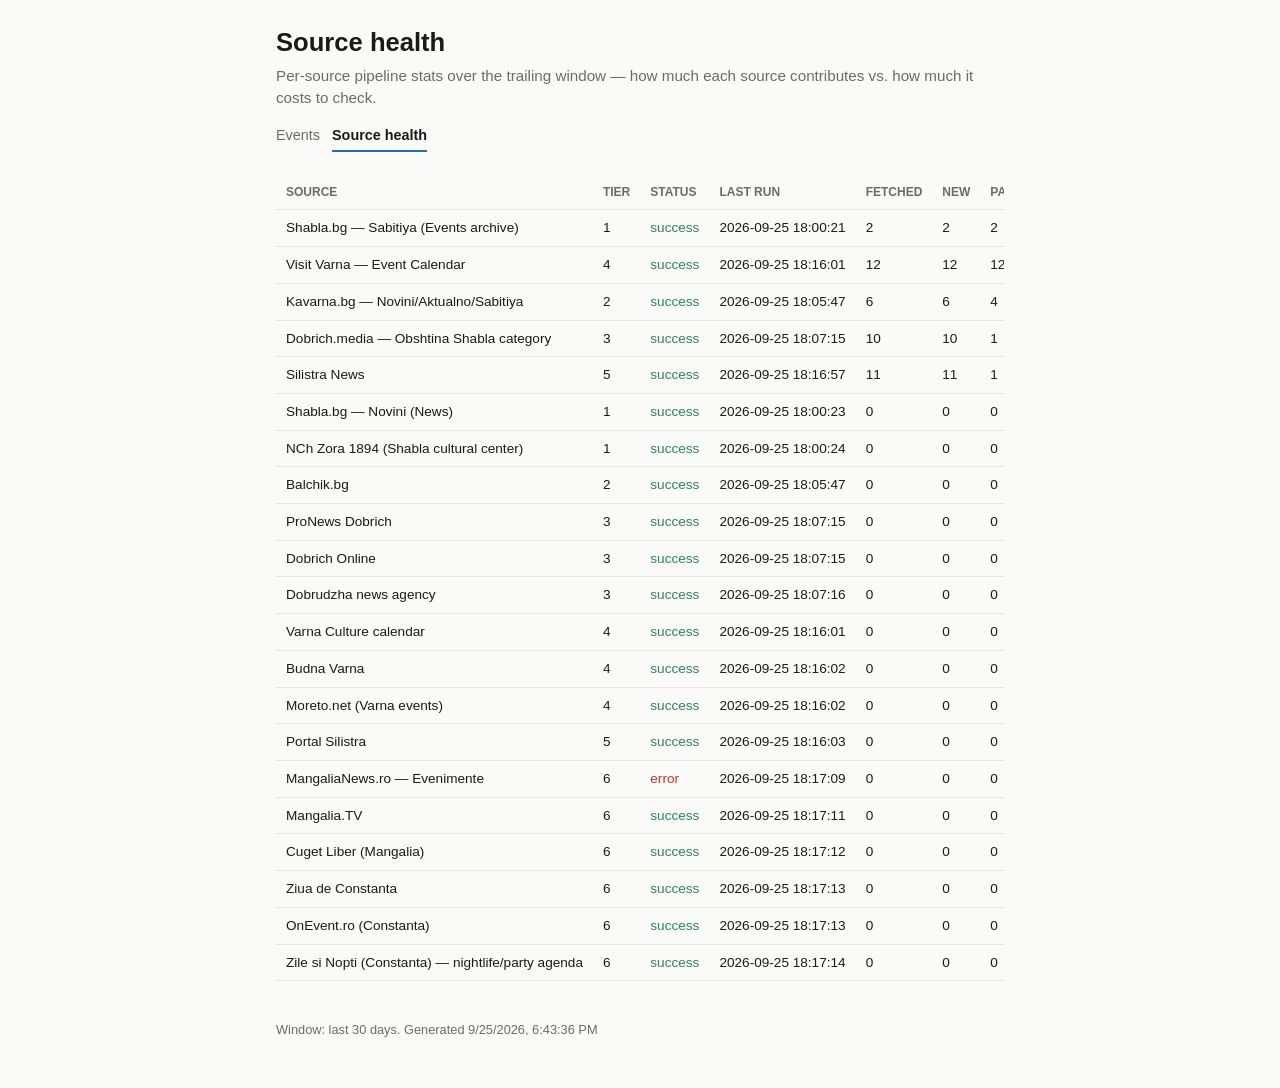
==== docs/stats.html @ 1ce8c90c "Add export + static UI (Milestone 9) pipeline/export.py: export_events_json (marks event_date-in-the" ====
<!doctype html>
<html lang="en">
<head>
<meta charset="utf-8">
<meta name="viewport" content="width=device-width, initial-scale=1">
<title>Shabla Events — Source Health</title>
<link rel="stylesheet" href="assets/style.css">
</head>
<body>
<div class="wrap">
  <header>
    <h1>Source health</h1>
    <p class="subtitle">Per-source pipeline stats over the trailing window — how much each source contributes vs. how much it costs to check.</p>
    <nav class="tabs">
      <a href="index.html">Events</a>
      <a href="stats.html" class="active">Source health</a>
    </nav>
  </header>
  <main id="content">
    <p class="loading">Loading stats…</p>
  </main>
  <footer id="footer"></footer>
</div>
<script src="assets/stats.js"></script>
</body>
</html>
---- docs/assets/style.css ----
:root {
  color-scheme: light dark;
  --bg: #fafaf8;
  --fg: #1a1a1a;
  --muted: #6b6b6b;
  --card-bg: #ffffff;
  --border: #e4e4e0;
  --accent: #2b6cb0;
  --badge-bg: #eef2f7;
}

@media (prefers-color-scheme: dark) {
  :root {
    --bg: #15181c;
    --fg: #e9e9e7;
    --muted: #9a9a95;
    --card-bg: #1d2126;
    --border: #2c3138;
    --accent: #6fa8dc;
    --badge-bg: #262b31;
  }
}

* {
  box-sizing: border-box;
}

body {
  margin: 0;
  background: var(--bg);
  color: var(--fg);
  font-family: -apple-system, BlinkMacSystemFont, "Segoe UI", Roboto, sans-serif;
  line-height: 1.45;
}

.wrap {
  max-width: 760px;
  margin: 0 auto;
  padding: 24px 16px 48px;
}

header h1 {
  margin: 0 0 4px;
  font-size: 1.6rem;
}

header p.subtitle {
  margin: 0 0 16px;
  color: var(--muted);
  font-size: 0.95rem;
}

nav.tabs {
  display: flex;
  gap: 12px;
  margin-bottom: 24px;
  font-size: 0.9rem;
}

nav.tabs a {
  color: var(--muted);
  text-decoration: none;
  padding-bottom: 4px;
}

nav.tabs a.active {
  color: var(--fg);
  border-bottom: 2px solid var(--accent);
  font-weight: 600;
}

.date-group h2 {
  font-size: 1rem;
  color: var(--muted);
  margin: 28px 0 10px;
  font-weight: 600;
  text-transform: uppercase;
  letter-spacing: 0.03em;
}

.event-card {
  background: var(--card-bg);
  border: 1px solid var(--border);
  border-radius: 10px;
  padding: 14px 16px;
  margin-bottom: 10px;
}

.event-card .row1 {
  display: flex;
  justify-content: space-between;
  align-items: baseline;
  gap: 8px;
  flex-wrap: wrap;
}

.event-card .title {
  font-weight: 600;
  font-size: 1.02rem;
}

.badge {
  display: inline-block;
  background: var(--badge-bg);
  color: var(--muted);
  border-radius: 999px;
  padding: 2px 10px;
  font-size: 0.72rem;
  text-transform: uppercase;
  letter-spacing: 0.03em;
  white-space: nowrap;
}

.event-card .meta {
  color: var(--muted);
  font-size: 0.88rem;
  margin-top: 4px;
}

.event-card .description {
  margin-top: 8px;
  font-size: 0.92rem;
}

.event-card .sources {
  margin-top: 10px;
  font-size: 0.82rem;
}

.event-card .sources a {
  color: var(--accent);
  text-decoration: none;
  margin-right: 10px;
}

.event-card .sources a:hover {
  text-decoration: underline;
}

.empty-state, .loading {
  color: var(--muted);
  padding: 40px 0;
  text-align: center;
}

table.stats {
  width: 100%;
  border-collapse: collapse;
  font-size: 0.85rem;
}

table.stats th, table.stats td {
  text-align: left;
  padding: 8px 10px;
  border-bottom: 1px solid var(--border);
  white-space: nowrap;
}

table.stats th {
  color: var(--muted);
  font-weight: 600;
  font-size: 0.75rem;
  text-transform: uppercase;
}

.overflow-x {
  overflow-x: auto;
}

.status-ok { color: #2f855a; }
.status-error { color: #c53030; }
.status-inactive { color: var(--muted); }

footer {
  margin-top: 40px;
  color: var(--muted);
  font-size: 0.8rem;
}
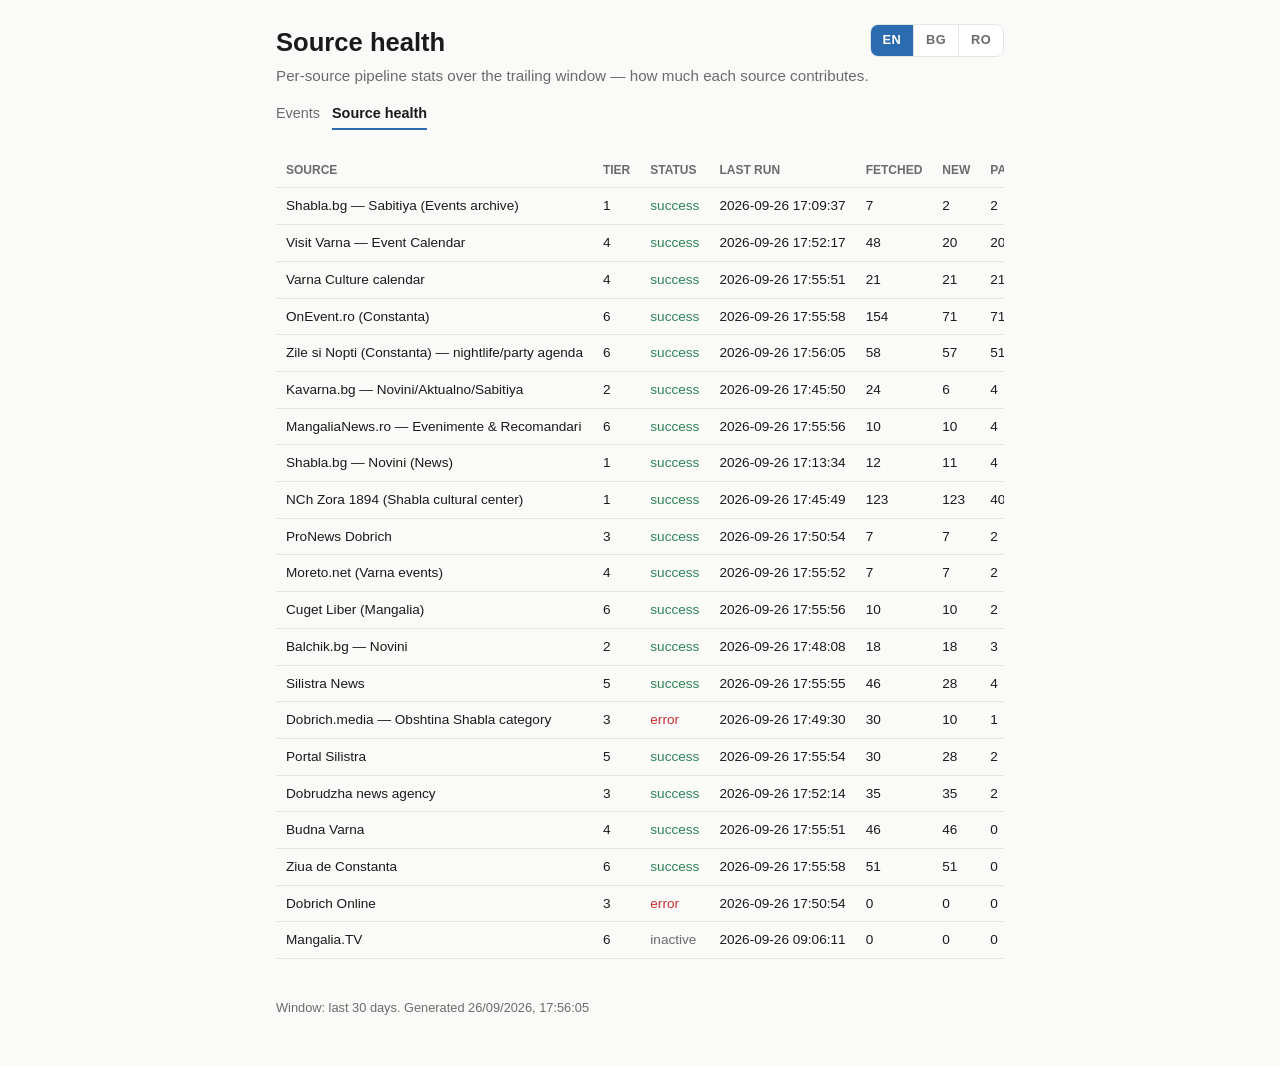
==== commit 9e827259: "Add EN/BG/RO language switcher with LLM-translated events UI: docs/assets/i18n.js provides EN/BG/RO " ====
--- a/docs/stats.html
+++ b/docs/stats.html
@@ -3,24 +3,29 @@
 <head>
 <meta charset="utf-8">
 <meta name="viewport" content="width=device-width, initial-scale=1">
-<title>Shabla Events — Source Health</title>
+<title>Shabla Events — Source health</title>
+<link rel="icon" href="data:,">
 <link rel="stylesheet" href="assets/style.css">
 </head>
-<body>
+<body data-title-key="statsPageTitle">
 <div class="wrap">
   <header>
-    <h1>Source health</h1>
-    <p class="subtitle">Per-source pipeline stats over the trailing window — how much each source contributes vs. how much it costs to check.</p>
+    <div class="header-row">
+      <h1 data-i18n="statsTitle">Source health</h1>
+      <div id="lang-switch" class="lang-switch"></div>
+    </div>
+    <p class="subtitle" data-i18n="statsSubtitle">Per-source pipeline stats over the trailing window — how much each source contributes.</p>
     <nav class="tabs">
-      <a href="index.html">Events</a>
-      <a href="stats.html" class="active">Source health</a>
+      <a href="index.html" data-i18n="tabEvents">Events</a>
+      <a href="stats.html" class="active" data-i18n="tabHealth">Source health</a>
     </nav>
   </header>
   <main id="content">
-    <p class="loading">Loading stats…</p>
+    <p class="loading" data-i18n="loadingStats">Loading stats…</p>
   </main>
   <footer id="footer"></footer>
 </div>
+<script src="assets/i18n.js"></script>
 <script src="assets/stats.js"></script>
 </body>
 </html>
--- a/docs/assets/style.css
+++ b/docs/assets/style.css
@@ -176,3 +176,46 @@
   color: var(--muted);
   font-size: 0.8rem;
 }
+
+.header-row {
+  display: flex;
+  justify-content: space-between;
+  align-items: flex-start;
+  gap: 12px;
+  flex-wrap: wrap;
+}
+
+.lang-switch {
+  display: inline-flex;
+  border: 1px solid var(--border);
+  border-radius: 8px;
+  overflow: hidden;
+  flex-shrink: 0;
+}
+
+.lang-switch button {
+  background: var(--card-bg);
+  color: var(--muted);
+  border: 0;
+  border-right: 1px solid var(--border);
+  padding: 6px 12px;
+  font: inherit;
+  font-size: 0.8rem;
+  font-weight: 600;
+  letter-spacing: 0.03em;
+  cursor: pointer;
+}
+
+.lang-switch button:last-child {
+  border-right: 0;
+}
+
+.lang-switch button[aria-pressed="true"] {
+  background: var(--accent);
+  color: #fff;
+}
+
+.lang-switch button:focus-visible {
+  outline: 2px solid var(--accent);
+  outline-offset: -2px;
+}
